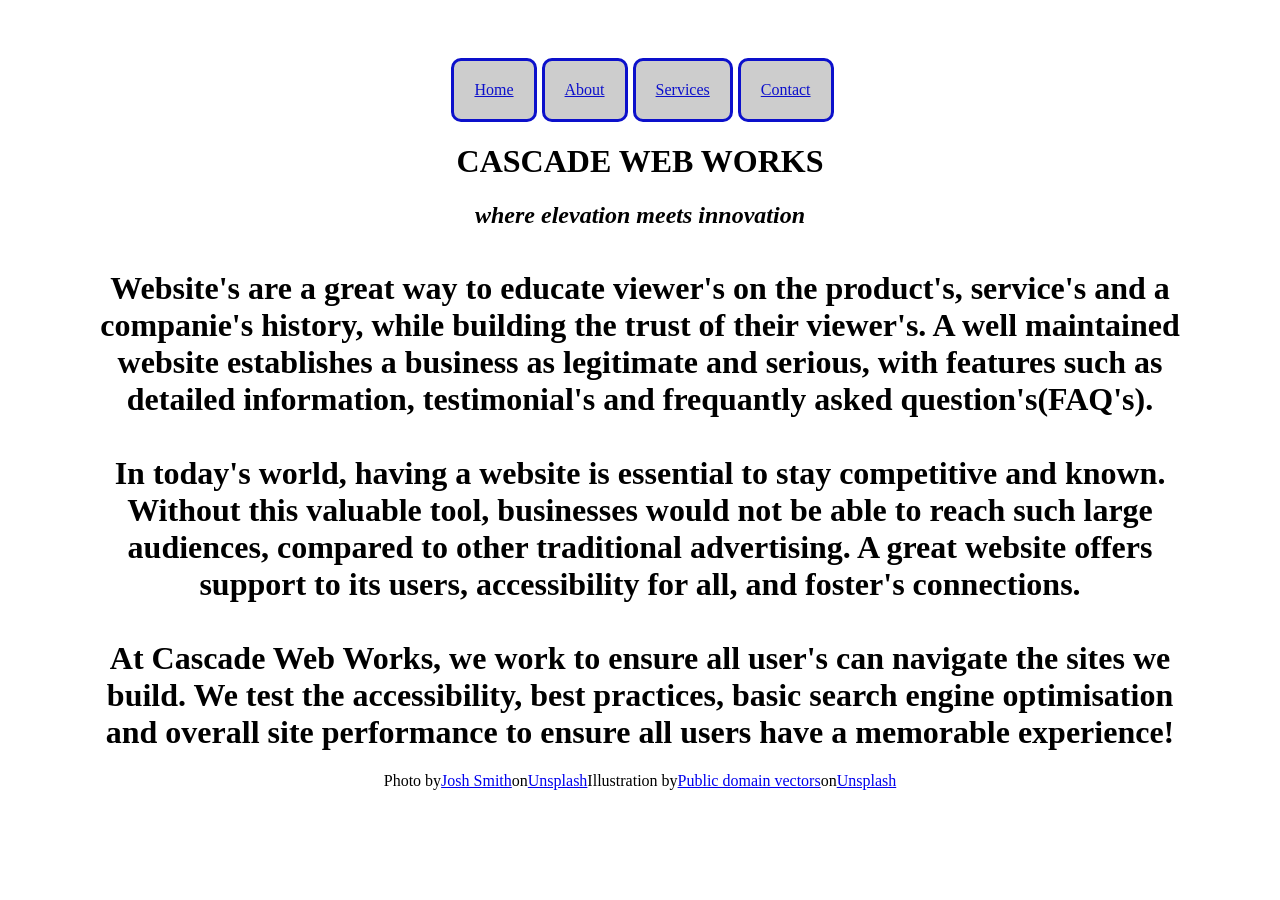
==== index.html @ f662a25d "first commit" ====
<!DOCTYPE html> 

<html lang="en">
  <head>
    <meta name="viewport" content="width=device-width, initial-scale=1, maximum-scale=1">
    <title>Home | Cascade Web Works</title>
    <meta charset="UTF-8">
    <meta name="viewport" content="width=device-width, initial-scale=1, maximum-scale=1">
    <meta name="description" context="Cascade Web Works - Where elevation meets innovation. Creating custom webpages for all of your needs!">
    <link rel="stylesheet" href="styles.css">
    <link rel="preconnect">
  </head>
  <body>
    <div class="desktop-nav">  <!--Desktop size nav -->
      <a href="#" class="desktop-nav-link">Home</a>
      <a href="#" class="desktop-nav-link">About</a>
      <a href="#" class="desktop-nav-link">Services</a>
      <a href="#" class="desktop-nav-link">Contact</a>
    </div>
  <header>            
    <div class="hero-section">
      <h1>CASCADE WEB WORKS</h1>
      <h2><i>where elevation meets innovation</i></h2>
    </div>
    <nav class="mobile-nav"> <!-- iphone size nav ---- 1080px -->
      <input type="checkbox" id="menu-toggle" />
      <label for="menu-toggle" class="hamburger">☰</label>
      <div class="mobile-nav-links">
        <a class="home" href="index.html" class="mobile-nav-link">Home</a>
        <a class="mobile-nav-link">About</a>
        <a class="mobile-nav-link">Services</a>
        <a class="mobile-nav-link">Contact</a>
      </div>
    </nav>
  </header>
      
  <div class="intro">
    <h1>
      Website's are a great way to educate viewer's on the product's, service's and a companie's history, 
      while building the trust of their viewer's. 
      A well maintained website establishes a business as legitimate and serious, 
      with features such as detailed information, testimonial's and frequantly asked question's(FAQ's). 
      <br><br>
      In today's world, having a website is essential to stay competitive and known. 
      Without this valuable tool, businesses would not be able to reach such large audiences, 
      compared to other traditional advertising. A great website offers support to its users, accessibility for all, 
      and foster's connections. 
      <br><br>
      At Cascade Web Works, we work to ensure all user's can navigate the sites we build. We test the
      accessibility, best practices, basic search engine optimisation and overall site performance to ensure all users have a memorable experience!
    </h1>
  </div>    

  <footer>
    Photo by <a href="https://unsplash.com/@josh3rsmith?utm_source=unsplash&utm_medium=referral&utm_content=creditCopyText"> Josh Smith</a> on <a href="https://unsplash.com/photos/a-view-of-a-valley-in-the-mountains-htUfLvoqod8?utm_source=unsplash&utm_medium=referral&utm_content=creditCopyText">Unsplash</a>
      Illustration by <a href="https://unsplash.com/@publicdomainvectors?utm_source=unsplash&utm_medium=referral&utm_content=creditCopyText">Public domain vectors</a> on <a href="https://unsplash.com/illustrations/mountains-are-shown-in-both-blue-and-brown-colors-z_wfx5UP2c0?utm_source=unsplash&utm_medium=referral&utm_content=creditCopyText">Unsplash</a>
      
  </footer>

  </body>
</html>
---- styles.css ----
/* #1d384f	(29,56,79) Teal */
/* #4a647c	(74,100,124) Light Teal */
/* #986293	(152,98,147) Nude Purple */
/* #b04153	(176,65,83) Coral */
/* #8d2d48	(141,45,72) Deep red */
html {
  /* background-image: url("images/mtn.jpg"); */
  background-repeat: no-repeat;
  background-size: cover;
  height: 100%;
  margin: 0;
  font-family:"Segoe UI";
}

body {
  /* background-color: rgba(255, 255, 255, 0.571); */
  display: flex;
  justify-content: center;
  align-items: center;
  flex-direction: column;
  min-height: 100vh;
  flex: 1;
  overflow-x: hidden; 
  box-sizing: border-box;
  max-width: 1080px; /* Or a percentage like 80% */
  margin: 0 auto; /* Centers the container horizontally */
}

/* ---------------------LOGO-------------------------- */
.logo-img {
  width: 10%;
  height: auto;
  float: left;
}

/* -------------------NAVIGATION--------------------- */
.desktop-nav, footer {
  display: inline-flex;
  justify-content: center;
  width: 100%;
  /* position: sticky; */
  /* top: 0; */
  z-index: 1000; 
  /* justify-content: space-evenly;  */
  text-align: center;
  /* height: 50px; */
  float: right;
}

.mobile-nav {
  display: none;
}

/* ---------------------LINKS ----------------------- */

.desktop-nav-link {
  color: #0c10cb;
  border: 3px solid;
  border-radius: 10px;
  padding: 20px;
  background-color: #3e3e3e42;
  margin-left: 5px;
  margin-top: 10px;
  font-size: 1rem;
}

.desktop-nav-link:hover {
  transform: scale(1.1);
  background-color: #2a2a2ab1;
  color: #ffffff;
}


/* ------------------FOOTER------------------------------- */
footer {
  height: 80px;
}

/* ------------------HERO SECTION --------------------- */
.hero-section {
  width: 100%; /* Ensures full width */
  justify-content: center;
  text-align: center;
}

/* -----------------------TABLE LAYOUT------------------------ */

.intro {
  font-size: 1rem;
  text-align: center;
  background-color: #ffffff49;
  border-radius: 15px;
}

/*---------------------- NAVIGATION----------------------- */
@media (max-width: 1080px){

html, body {
    overflow-x: hidden; 
    box-sizing: border-box;
    max-width: 85%; /* Or a percentage like 80% */
    margin: 0 auto; /* Centers the container horizontally */
}
  .mobile-nav {
    position: fixed;
    display: flex;
    align-items: center;
    justify-content: flex-start;
    padding: 15px;
    top: 0; /* Aligns the top edge of the element with the top of the viewport */
    left: 0; /* Optional: Aligns the left edge */
    width: 100%; /* Optional: Makes it span the full width */
    z-index: 100;
  }
  .desktop-nav {
    display: none;
  }
  #menu-toggle { 
    display: none; 
  }
  .hamburger {
    font-size: 28px;
    color: var(--white);
    cursor: pointer;
    z-index: 2;
    user-select: none;
    padding: 8px 10px;
    display: inline-flex;
    align-items: center;
    justify-content: center;
  }
  .mobile-nav-links {
    display: none;
    flex-direction: column;
    position: absolute;
    top: 100%;
    left: 10px;
    /* padding: 10px; */
    /* border-radius: 8px; */
    width: 30vw;
    /* z-index: 1; */
  }
  .mobile-nav-links a {
    color: #0c10cb;
    text-align: left;
    font-size: 26px;
    display: block;
    border-radius: 4px;
    text-decoration: none;
    background: #ffffff;
    width: 180px;
    padding: 5px;
  }

  .intro {
    font-size: 2vw;
  }


  #menu-toggle:checked ~ .mobile-nav-links { 
    display: flex; 
  }
  #menu-toggle:checked + .hamburger {
    background: rgba(255,255,255,0.03);
    border-radius: 6px;
  }

@media (max-width: 360px){
  .nav {
    position: fixed;
    display: flex;
    align-items: center;
    justify-content: flex-start;
    padding: 15px;
    top: 0; /* Aligns the top edge of the element with the top of the viewport */
    left: 0; /* Optional: Aligns the left edge */
    width: 100%; /* Optional: Makes it span the full width */
    z-index: 100;

  }

  #menu-toggle { 
    display: none; 
  }
  .hamburger {
    font-size: 28px;
    color: var(--white);
    cursor: pointer;
    z-index: 2;
    user-select: none;
    padding: 8px 10px;
    display: inline-flex;
    align-items: center;
    justify-content: center;
  }
  .nav-links {
    display: none;
    flex-direction: column;
    position: absolute;
    top: 100%;
    left: 10px;
    width: 30vw;
  }
  .nav-links a {
    color: var(--white);
    text-align: left;
    font-size: 20px;
    display: block;
    border-radius: 4px;
    text-decoration: none;
    background: rgb(169, 182, 250);
    
  }
  #menu-toggle:checked ~ .nav-links { 
    display: flex; 
  }
  #menu-toggle:checked + .hamburger {
    background: rgba(255,255,255,0.03);
    border-radius: 6px;
  }

  a {
    color: #fbebfb;
    text-decoration: none;
    /* border: 2px solid; */
    border-radius: 10px;
    padding: 10px;
    margin-left: 10px;
    background-color: rgb(169, 182, 250);
  }
  a:hover {
    transform: scale(1.1);
  }
}
}
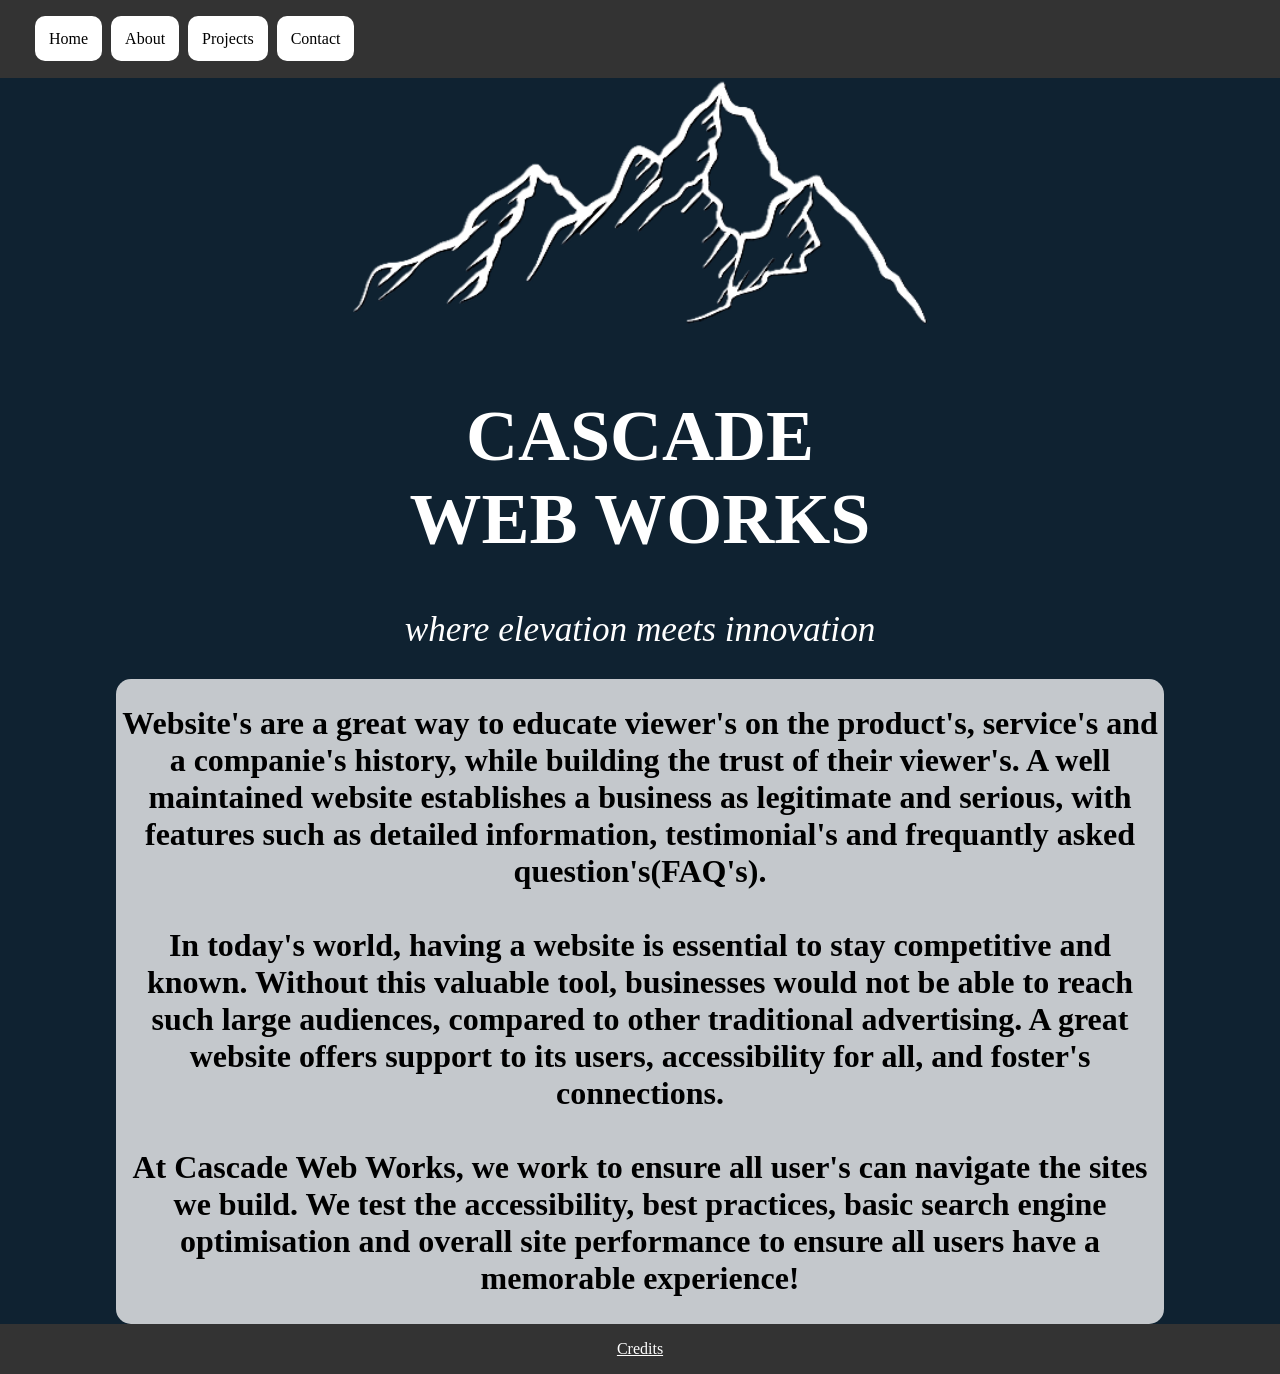
==== commit 1be003c1: "Adds new logo image, adds a page for credits. Refactors css to be cleaner." ====
--- a/index.html
+++ b/index.html
@@ -14,47 +14,50 @@
     <div class="desktop-nav">  <!--Desktop size nav -->
       <a href="#" class="desktop-nav-link">Home</a>
       <a href="#" class="desktop-nav-link">About</a>
-      <a href="#" class="desktop-nav-link">Services</a>
+      <a href="#" class="desktop-nav-link">Projects</a>
       <a href="#" class="desktop-nav-link">Contact</a>
     </div>
+
   <header>            
-    <div class="hero-section">
-      <h1>CASCADE WEB WORKS</h1>
-      <h2><i>where elevation meets innovation</i></h2>
-    </div>
-    <nav class="mobile-nav"> <!-- iphone size nav ---- 1080px -->
-      <input type="checkbox" id="menu-toggle" />
-      <label for="menu-toggle" class="hamburger">☰</label>
-      <div class="mobile-nav-links">
-        <a class="home" href="index.html" class="mobile-nav-link">Home</a>
-        <a class="mobile-nav-link">About</a>
-        <a class="mobile-nav-link">Services</a>
-        <a class="mobile-nav-link">Contact</a>
+    <main class="page-wrapper">
+      <div class="hero-section">
+        <img src="images/Cascade1.png" class="logo" alt="company logo of cascade mountain range">
+        <h1 class="companyname">CASCADE<br>WEB WORKS</h1>
+        <h2 class="slogan"><i>where elevation meets innovation</i></h2>
       </div>
-    </nav>
-  </header>
-      
-  <div class="intro">
-    <h1>
-      Website's are a great way to educate viewer's on the product's, service's and a companie's history, 
-      while building the trust of their viewer's. 
-      A well maintained website establishes a business as legitimate and serious, 
-      with features such as detailed information, testimonial's and frequantly asked question's(FAQ's). 
-      <br><br>
-      In today's world, having a website is essential to stay competitive and known. 
-      Without this valuable tool, businesses would not be able to reach such large audiences, 
-      compared to other traditional advertising. A great website offers support to its users, accessibility for all, 
-      and foster's connections. 
-      <br><br>
-      At Cascade Web Works, we work to ensure all user's can navigate the sites we build. We test the
-      accessibility, best practices, basic search engine optimisation and overall site performance to ensure all users have a memorable experience!
-    </h1>
-  </div>    
+      <nav class="mobile-nav"> <!-- iphone size nav ---- 1080px -->
+        <input type="checkbox" id="menu-toggle" />
+        <label for="menu-toggle" class="hamburger">☰</label>
+        <div class="mobile-nav-links">
+          <a class="home" href="index.html" class="mobile-nav-link">Home</a>
+          <a class="mobile-nav-link">About</a>
+          <a class="mobile-nav-link">Projects</a>
+          <a class="mobile-nav-link">Contact</a>
+        </div>
+      </nav>
+  
+      <div class="intro">
+        <h1>
+          Website's are a great way to educate viewer's on the product's, service's and a companie's history, 
+          while building the trust of their viewer's. 
+          A well maintained website establishes a business as legitimate and serious, 
+          with features such as detailed information, testimonial's and frequantly asked question's(FAQ's). 
+          <br><br>
+          In today's world, having a website is essential to stay competitive and known. 
+          Without this valuable tool, businesses would not be able to reach such large audiences, 
+          compared to other traditional advertising. A great website offers support to its users, accessibility for all, 
+          and foster's connections. 
+          <br><br>
+          At Cascade Web Works, we work to ensure all user's can navigate the sites we build. We test the
+          accessibility, best practices, basic search engine optimisation and overall site performance to ensure all users have a memorable experience!
+        </h1>
+      </div>
+      </main>    
+    </header>
+    
 
   <footer>
-    Photo by <a href="https://unsplash.com/@josh3rsmith?utm_source=unsplash&utm_medium=referral&utm_content=creditCopyText"> Josh Smith</a> on <a href="https://unsplash.com/photos/a-view-of-a-valley-in-the-mountains-htUfLvoqod8?utm_source=unsplash&utm_medium=referral&utm_content=creditCopyText">Unsplash</a>
-      Illustration by <a href="https://unsplash.com/@publicdomainvectors?utm_source=unsplash&utm_medium=referral&utm_content=creditCopyText">Public domain vectors</a> on <a href="https://unsplash.com/illustrations/mountains-are-shown-in-both-blue-and-brown-colors-z_wfx5UP2c0?utm_source=unsplash&utm_medium=referral&utm_content=creditCopyText">Unsplash</a>
-      
+      <a href="credits.html" class="credits">Credits</a>
   </footer>
 
   </body>
--- a/styles.css
+++ b/styles.css
@@ -4,48 +4,62 @@
 /* #986293	(152,98,147) Nude Purple */
 /* #b04153	(176,65,83) Coral */
 /* #8d2d48	(141,45,72) Deep red */
+
+* {
+  box-sizing: border-box;
+}
 html {
-  /* background-image: url("images/mtn.jpg"); */
-  background-repeat: no-repeat;
-  background-size: cover;
+  /* background-image: url("images/code.jpg"); */
+  /* background-repeat: no-repeat; */
+  /* background-size: cover; */
   height: 100%;
   margin: 0;
   font-family:"Segoe UI";
-}
-
-body {
-  /* background-color: rgba(255, 255, 255, 0.571); */
+
+}
+
+ body {
+
+  background-color: rgb(15, 34, 49);
   display: flex;
-  justify-content: center;
-  align-items: center;
   flex-direction: column;
   min-height: 100vh;
-  flex: 1;
-  overflow-x: hidden; 
-  box-sizing: border-box;
-  max-width: 1080px; /* Or a percentage like 80% */
-  margin: 0 auto; /* Centers the container horizontally */
+  margin: 0;
+  overflow-x: hidden;
+ }
+
+ .page-wrapper {
+  max-width: 1080px;
+  width: 100%;
+  margin: 0 auto;
+  padding: 0 1rem;
 }
 
 /* ---------------------LOGO-------------------------- */
-.logo-img {
-  width: 10%;
-  height: auto;
-  float: left;
+.logo {
+  margin-top: 4.8em;
 }
 
 /* -------------------NAVIGATION--------------------- */
-.desktop-nav, footer {
-  display: inline-flex;
+footer {
+  background-color: #333;
+  color: white;
+  width: 100%;
+  height: 50px;
+  display: flex;
+  align-items: center;
   justify-content: center;
+}
+
+.desktop-nav {
+  overflow: hidden;
+  background-color: #333;
+  padding: 30px;
+  position: fixed;
+  top: 0;
+  left: 0;
   width: 100%;
-  /* position: sticky; */
-  /* top: 0; */
-  z-index: 1000; 
-  /* justify-content: space-evenly;  */
-  text-align: center;
-  /* height: 50px; */
-  float: right;
+  margin-bottom: -20px;
 }
 
 .mobile-nav {
@@ -55,14 +69,16 @@
 /* ---------------------LINKS ----------------------- */
 
 .desktop-nav-link {
-  color: #0c10cb;
-  border: 3px solid;
+  color: #000000;
+  /* border: 3px solid; */
   border-radius: 10px;
-  padding: 20px;
-  background-color: #3e3e3e42;
+  padding: 14px;
+  background-color: #ffffff;
   margin-left: 5px;
   margin-top: 10px;
   font-size: 1rem;
+  /* float: right; */
+  text-decoration: none;
 }
 
 .desktop-nav-link:hover {
@@ -73,8 +89,12 @@
 
 
 /* ------------------FOOTER------------------------------- */
-footer {
+/* footer {
   height: 80px;
+} */
+
+.credits {
+  color: white;
 }
 
 /* ------------------HERO SECTION --------------------- */
@@ -83,154 +103,113 @@
   justify-content: center;
   text-align: center;
 }
-
-/* -----------------------TABLE LAYOUT------------------------ */
+.logo {
+  width: 600px;
+  height: auto;
+}
+.companyname{
+  font-size: 4.5em;
+  color: white;
+}
+.slogan {
+  font-size: 2.2em;
+  color: white;
+  font-weight: 100;
+  margin-top: 0;
+}
 
 .intro {
   font-size: 1rem;
   text-align: center;
-  background-color: #ffffff49;
+  background-color: #ffffffc0;
   border-radius: 15px;
+  padding: 5px;
 }
 
 /*---------------------- NAVIGATION----------------------- */
-@media (max-width: 1080px){
-
-html, body {
-    overflow-x: hidden; 
-    box-sizing: border-box;
-    max-width: 85%; /* Or a percentage like 80% */
-    margin: 0 auto; /* Centers the container horizontally */
-}
+/* ================= MOBILE & TABLET ================= */
+@media (max-width: 1080px) {
+
+  .companyname {
+    font-size: 3em;
+  }
+
+  .slogan {
+    font-size: 2em;
+  }
+
+  /* Navigation */
+  .desktop-nav {
+    display: none;
+  }
+
   .mobile-nav {
     position: fixed;
     display: flex;
     align-items: center;
-    justify-content: flex-start;
     padding: 15px;
-    top: 0; /* Aligns the top edge of the element with the top of the viewport */
-    left: 0; /* Optional: Aligns the left edge */
-    width: 100%; /* Optional: Makes it span the full width */
+    top: 0;
+    left: 0;
+    width: 100%;
     z-index: 100;
   }
-  .desktop-nav {
+
+  #menu-toggle {
     display: none;
   }
-  #menu-toggle { 
-    display: none; 
-  }
+
   .hamburger {
     font-size: 28px;
-    color: var(--white);
+    color: white;
     cursor: pointer;
-    z-index: 2;
     user-select: none;
     padding: 8px 10px;
     display: inline-flex;
-    align-items: center;
-    justify-content: center;
-  }
+  }
+
   .mobile-nav-links {
     display: none;
     flex-direction: column;
     position: absolute;
     top: 100%;
-    left: 10px;
-    /* padding: 10px; */
-    /* border-radius: 8px; */
-    width: 30vw;
-    /* z-index: 1; */
-  }
+    left: 15px;
+    width: 200px;
+  }
+
   .mobile-nav-links a {
+    background: #ffffff;
     color: #0c10cb;
-    text-align: left;
-    font-size: 26px;
-    display: block;
-    border-radius: 4px;
+    font-size: 22px;
+    padding: 8px;
     text-decoration: none;
-    background: #ffffff;
-    width: 180px;
-    padding: 5px;
+  }
+
+  #menu-toggle:checked ~ .mobile-nav-links {
+    display: flex;
   }
 
   .intro {
-    font-size: 2vw;
-  }
-
-
-  #menu-toggle:checked ~ .mobile-nav-links { 
-    display: flex; 
-  }
-  #menu-toggle:checked + .hamburger {
-    background: rgba(255,255,255,0.03);
-    border-radius: 6px;
-  }
-
-@media (max-width: 360px){
-  .nav {
-    position: fixed;
-    display: flex;
-    align-items: center;
-    justify-content: flex-start;
-    padding: 15px;
-    top: 0; /* Aligns the top edge of the element with the top of the viewport */
-    left: 0; /* Optional: Aligns the left edge */
-    width: 100%; /* Optional: Makes it span the full width */
-    z-index: 100;
-
-  }
-
-  #menu-toggle { 
-    display: none; 
-  }
-  .hamburger {
-    font-size: 28px;
-    color: var(--white);
-    cursor: pointer;
-    z-index: 2;
-    user-select: none;
-    padding: 8px 10px;
-    display: inline-flex;
-    align-items: center;
-    justify-content: center;
-  }
-  .nav-links {
-    display: none;
-    flex-direction: column;
-    position: absolute;
-    top: 100%;
-    left: 10px;
-    width: 30vw;
-  }
-  .nav-links a {
-    color: var(--white);
-    text-align: left;
-    font-size: 20px;
-    display: block;
-    border-radius: 4px;
-    text-decoration: none;
-    background: rgb(169, 182, 250);
-    
-  }
-  #menu-toggle:checked ~ .nav-links { 
-    display: flex; 
-  }
-  #menu-toggle:checked + .hamburger {
-    background: rgba(255,255,255,0.03);
-    border-radius: 6px;
-  }
-
-  a {
-    color: #fbebfb;
-    text-decoration: none;
-    /* border: 2px solid; */
-    border-radius: 10px;
-    padding: 10px;
-    margin-left: 10px;
-    background-color: rgb(169, 182, 250);
-  }
-  a:hover {
-    transform: scale(1.1);
-  }
-}
+    font-size: 1rem;
+  }
+}
+
+/* ================= SMALL PHONES ================= */
+@media (max-width: 360px) {
+
+  .companyname {
+    font-size: 2.2em;
+  }
+
+  .slogan {
+    font-size: 1.6em;
+  }
+
+  .mobile-nav-links a {
+    font-size: 18px;
+    width: 160px;
+  }
+
+  .intro {
+    font-size: 0.9rem;
+  }
 }
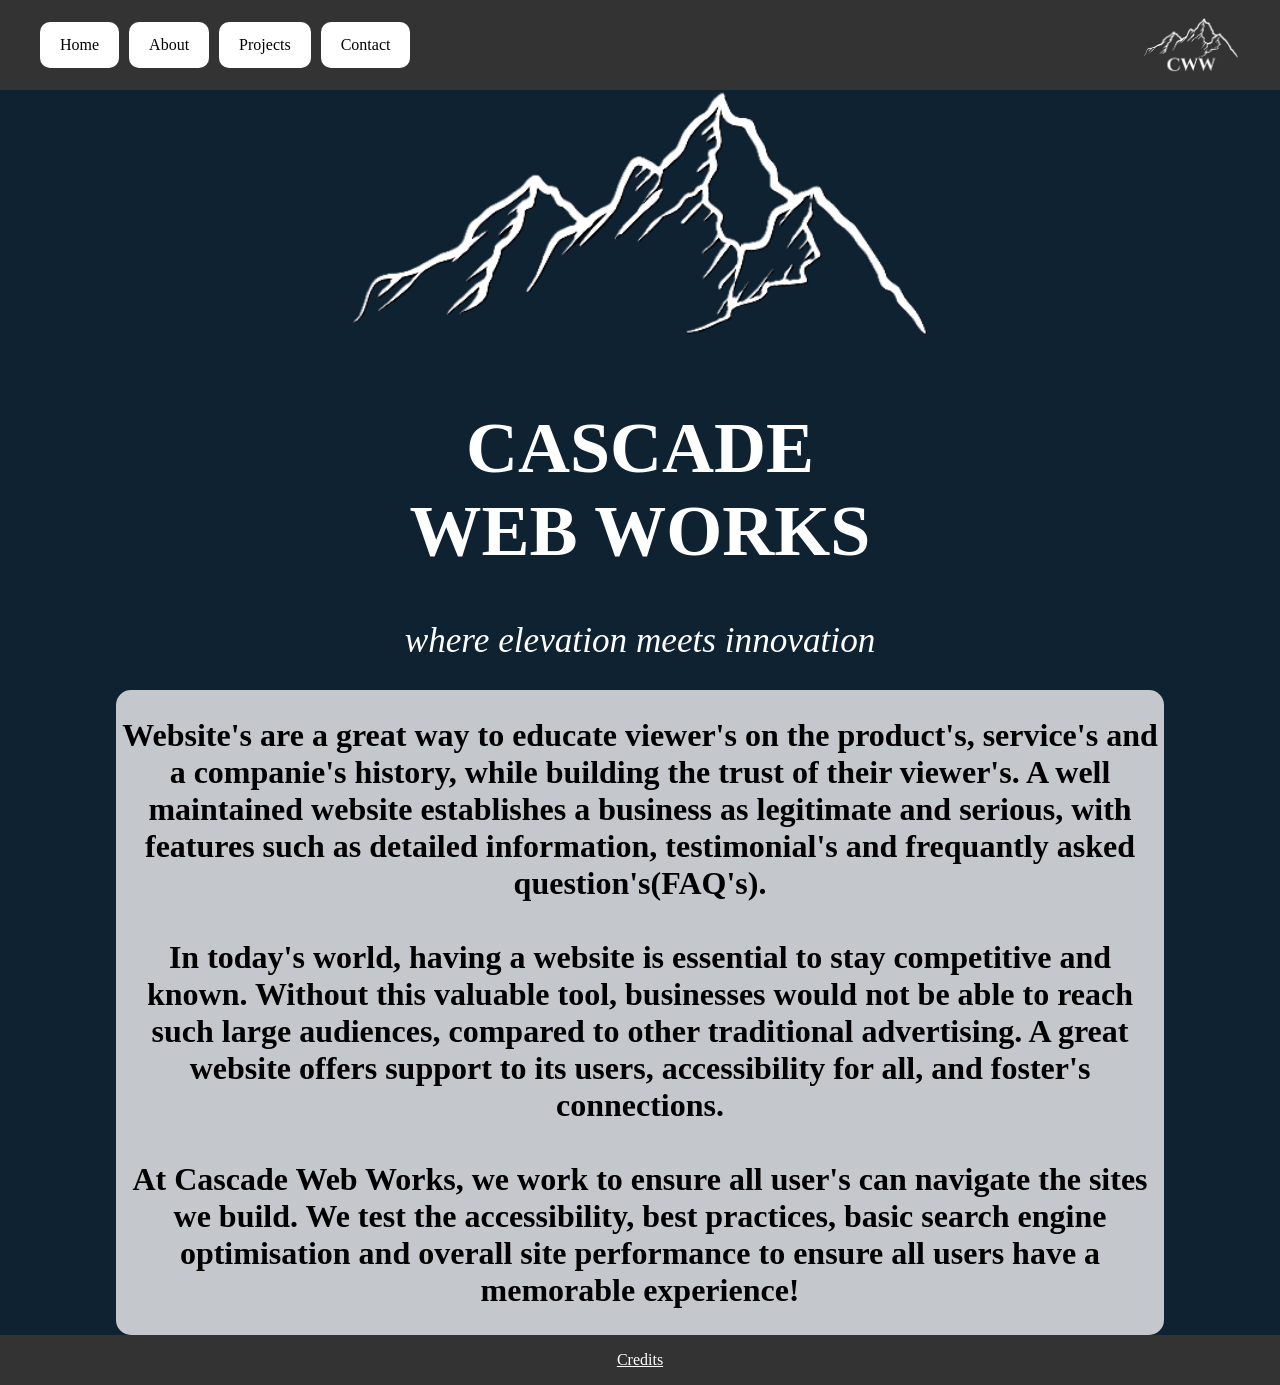
==== commit 8eff05b2: "Fixes nav size, adds small logo to upper right corner" ====
--- a/index.html
+++ b/index.html
@@ -12,48 +12,51 @@
   </head>
   <body>
     <div class="desktop-nav">  <!--Desktop size nav -->
-      <a href="#" class="desktop-nav-link">Home</a>
-      <a href="#" class="desktop-nav-link">About</a>
-      <a href="#" class="desktop-nav-link">Projects</a>
-      <a href="#" class="desktop-nav-link">Contact</a>
+      <div class="nav-links">
+        <a href="#" class="desktop-nav-link">Home</a>
+        <a href="#" class="desktop-nav-link">About</a>
+        <a href="#" class="desktop-nav-link">Projects</a>
+        <a href="#" class="desktop-nav-link">Contact</a>
+      
     </div>
-
-  <header>            
-    <main class="page-wrapper">
-      <div class="hero-section">
-        <img src="images/Cascade1.png" class="logo" alt="company logo of cascade mountain range">
-        <h1 class="companyname">CASCADE<br>WEB WORKS</h1>
-        <h2 class="slogan"><i>where elevation meets innovation</i></h2>
-      </div>
-      <nav class="mobile-nav"> <!-- iphone size nav ---- 1080px -->
-        <input type="checkbox" id="menu-toggle" />
-        <label for="menu-toggle" class="hamburger">☰</label>
-        <div class="mobile-nav-links">
-          <a class="home" href="index.html" class="mobile-nav-link">Home</a>
-          <a class="mobile-nav-link">About</a>
-          <a class="mobile-nav-link">Projects</a>
-          <a class="mobile-nav-link">Contact</a>
+    <a href="index.html" class="small-logo"><img src="images/smalllogo.png"></a>
+    </div>
+    <header>            
+      <main class="page-wrapper">
+        <div class="hero-section">
+          <img src="images/Cascade1.png" class="logo" alt="company logo of cascade mountain range">
+          <h1 class="companyname">CASCADE<br>WEB WORKS</h1>
+          <h2 class="slogan"><i>where elevation meets innovation</i></h2>
         </div>
-      </nav>
-  
-      <div class="intro">
-        <h1>
-          Website's are a great way to educate viewer's on the product's, service's and a companie's history, 
-          while building the trust of their viewer's. 
-          A well maintained website establishes a business as legitimate and serious, 
-          with features such as detailed information, testimonial's and frequantly asked question's(FAQ's). 
-          <br><br>
-          In today's world, having a website is essential to stay competitive and known. 
-          Without this valuable tool, businesses would not be able to reach such large audiences, 
-          compared to other traditional advertising. A great website offers support to its users, accessibility for all, 
-          and foster's connections. 
-          <br><br>
-          At Cascade Web Works, we work to ensure all user's can navigate the sites we build. We test the
-          accessibility, best practices, basic search engine optimisation and overall site performance to ensure all users have a memorable experience!
-        </h1>
-      </div>
-      </main>    
-    </header>
+        <nav class="mobile-nav"> <!-- iphone size nav ---- 1080px -->
+          <input type="checkbox" id="menu-toggle" />
+          <label for="menu-toggle" class="hamburger">☰</label>
+          <div class="mobile-nav-links">
+            <a class="home" href="index.html" class="mobile-nav-link">Home</a>
+            <a class="mobile-nav-link">About</a>
+            <a class="mobile-nav-link">Projects</a>
+            <a class="mobile-nav-link">Contact</a>
+          </div>
+        </nav>
+    
+        <div class="intro">
+          <h1>
+            Website's are a great way to educate viewer's on the product's, service's and a companie's history, 
+            while building the trust of their viewer's. 
+            A well maintained website establishes a business as legitimate and serious, 
+            with features such as detailed information, testimonial's and frequantly asked question's(FAQ's). 
+            <br><br>
+            In today's world, having a website is essential to stay competitive and known. 
+            Without this valuable tool, businesses would not be able to reach such large audiences, 
+            compared to other traditional advertising. A great website offers support to its users, accessibility for all, 
+            and foster's connections. 
+            <br><br>
+            At Cascade Web Works, we work to ensure all user's can navigate the sites we build. We test the
+            accessibility, best practices, basic search engine optimisation and overall site performance to ensure all users have a memorable experience!
+          </h1>
+        </div>
+        </main>    
+      </header>
     
 
   <footer>
--- a/styles.css
+++ b/styles.css
@@ -8,38 +8,47 @@
 * {
   box-sizing: border-box;
 }
-html {
+  html {
   /* background-image: url("images/code.jpg"); */
   /* background-repeat: no-repeat; */
   /* background-size: cover; */
-  height: 100%;
-  margin: 0;
-  font-family:"Segoe UI";
-
-}
-
+    height: 100%;
+    margin: 0;
+    font-family:"Segoe UI";
+
+}
+  main {
+    padding-top: 120px; /* adjust if needed */
+  }
  body {
-
-  background-color: rgb(15, 34, 49);
-  display: flex;
-  flex-direction: column;
-  min-height: 100vh;
-  margin: 0;
-  overflow-x: hidden;
+    background-color: rgb(15, 34, 49);
+    display: flex;
+    flex-direction: column;
+    min-height: 100vh;
+    margin: 0;
+    overflow-x: hidden;
  }
 
  .page-wrapper {
-  max-width: 1080px;
-  width: 100%;
-  margin: 0 auto;
-  padding: 0 1rem;
+    max-width: 1080px;
+    width: 100%;
+    margin: 0 auto;
+    padding: 0 1rem;
 }
 
 /* ---------------------LOGO-------------------------- */
 .logo {
-  margin-top: 4.8em;
-}
-
+  margin-top: 5.5rem;
+}
+.small-logo {
+ max-height: 80px;
+width: auto;
+}
+.small-logo img {
+  max-height: 60px;     /* MUST be smaller than nav height */
+  width: auto;
+  display: block;
+}
 /* -------------------NAVIGATION--------------------- */
 footer {
   background-color: #333;
@@ -48,18 +57,23 @@
   height: 50px;
   display: flex;
   align-items: center;
-  justify-content: center;
+  justify-content: center;  
 }
 
 .desktop-nav {
-  overflow: hidden;
-  background-color: #333;
-  padding: 30px;
   position: fixed;
   top: 0;
   left: 0;
   width: 100%;
-  margin-bottom: -20px;
+
+  display: flex;
+  justify-content: space-between; /* links left, logo right */
+  align-items: center;
+
+min-height: 90px;      /* 👈 key fix */
+  padding: 0 40px;       /* vertical padding removed */
+  background-color: #333;
+  z-index: 100;
 }
 
 .mobile-nav {
@@ -67,18 +81,18 @@
 }
 
 /* ---------------------LINKS ----------------------- */
+.nav-links {
+  display: flex;
+  gap: 10px;
+}
 
 .desktop-nav-link {
-  color: #000000;
-  /* border: 3px solid; */
+  color: #000;
+  background-color: #fff;
   border-radius: 10px;
-  padding: 14px;
-  background-color: #ffffff;
-  margin-left: 5px;
-  margin-top: 10px;
+  padding: 14px 20px;
+  text-decoration: none;
   font-size: 1rem;
-  /* float: right; */
-  text-decoration: none;
 }
 
 .desktop-nav-link:hover {
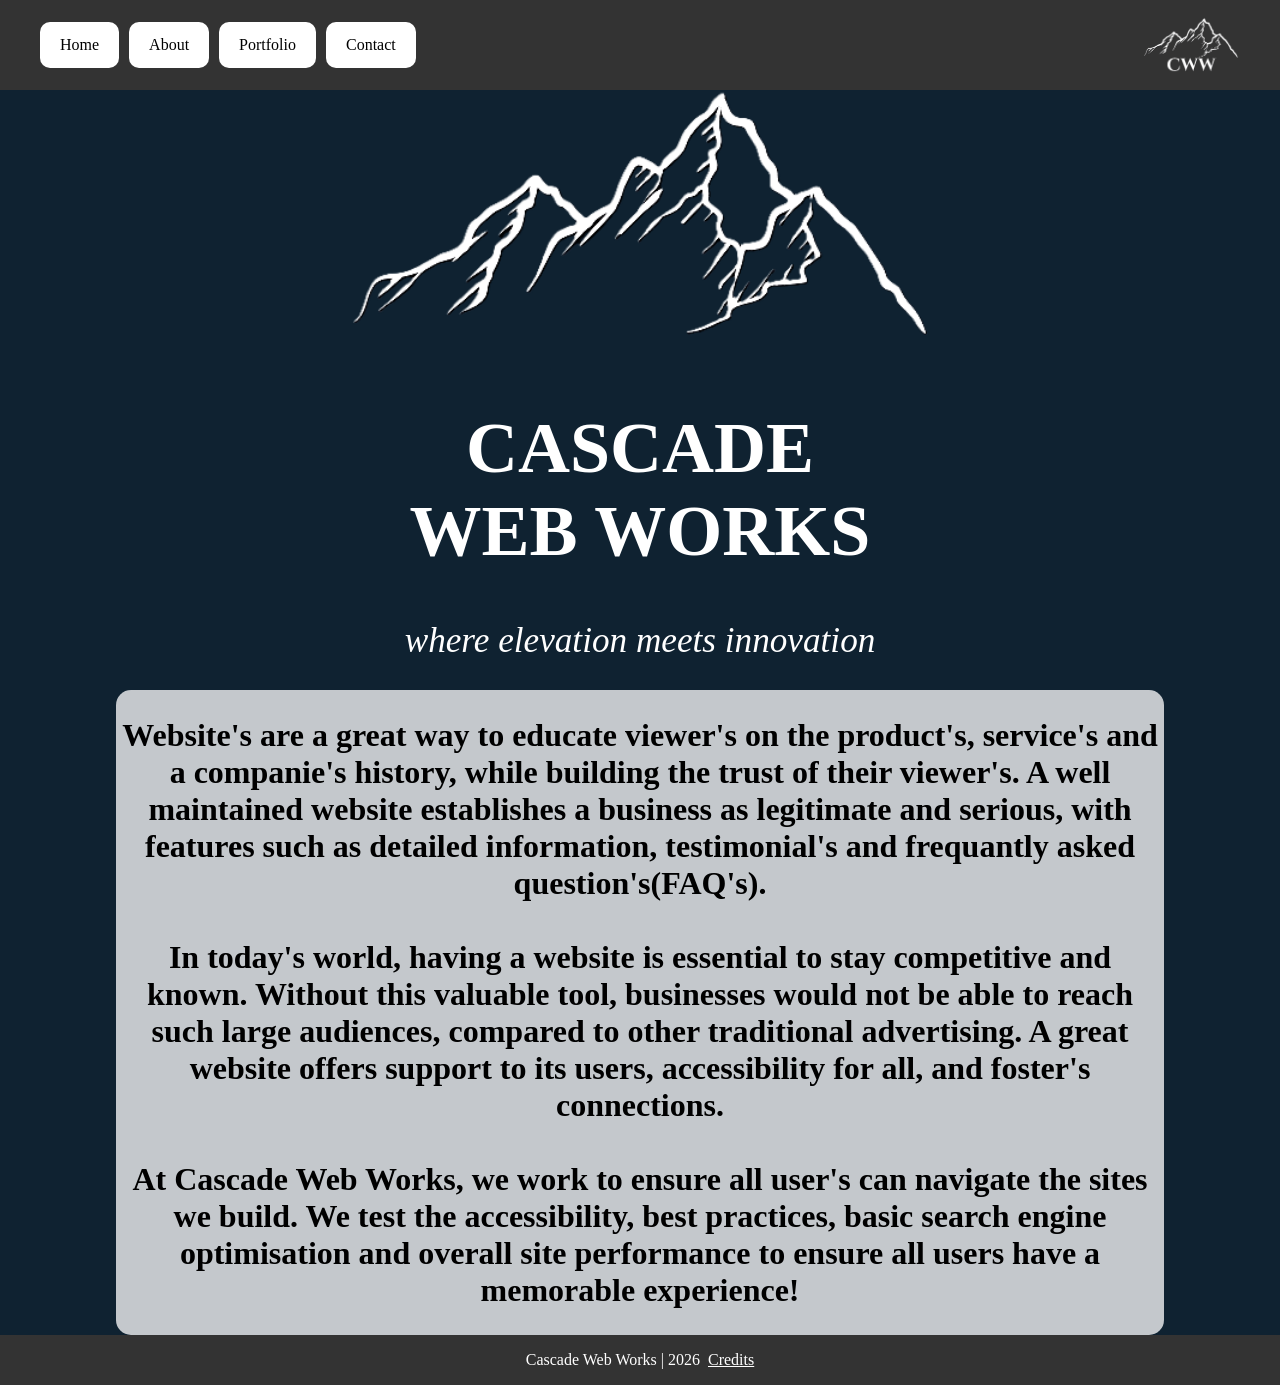
==== commit 7b66ee60: "Adds layout to credits page, ands links to index.html to navigate between pages" ====
--- a/index.html
+++ b/index.html
@@ -13,10 +13,10 @@
   <body>
     <div class="desktop-nav">  <!--Desktop size nav -->
       <div class="nav-links">
-        <a href="#" class="desktop-nav-link">Home</a>
-        <a href="#" class="desktop-nav-link">About</a>
-        <a href="#" class="desktop-nav-link">Projects</a>
-        <a href="#" class="desktop-nav-link">Contact</a>
+        <a href="index.html" class="desktop-nav-link">Home</a>
+        <a href="about.html" class="desktop-nav-link">About</a>
+        <a href="portfolio.html" class="desktop-nav-link">Portfolio</a>
+        <a href="contact.html" class="desktop-nav-link">Contact</a>
       
     </div>
     <a href="index.html" class="small-logo"><img src="images/smalllogo.png"></a>
@@ -33,9 +33,9 @@
           <label for="menu-toggle" class="hamburger">☰</label>
           <div class="mobile-nav-links">
             <a class="home" href="index.html" class="mobile-nav-link">Home</a>
-            <a class="mobile-nav-link">About</a>
-            <a class="mobile-nav-link">Projects</a>
-            <a class="mobile-nav-link">Contact</a>
+            <a class="mobile-nav-link" href="about.html">About</a>
+            <a class="mobile-nav-link" href="portfolio.html">Portfolio</a>
+            <a class="mobile-nav-link" href="contact.html">Contact</a>
           </div>
         </nav>
     
@@ -60,7 +60,8 @@
     
 
   <footer>
-      <a href="credits.html" class="credits">Credits</a>
+    Cascade Web Works | 2026 &nbsp;
+      <a href="credits.html" class="credits"> Credits</a>
   </footer>
 
   </body>
--- a/styles.css
+++ b/styles.css
@@ -19,8 +19,10 @@
 }
   main {
     padding-top: 120px; /* adjust if needed */
-  }
- body {
+    flex: 1;
+  }
+
+  body {
     background-color: rgb(15, 34, 49);
     display: flex;
     flex-direction: column;
@@ -50,15 +52,7 @@
   display: block;
 }
 /* -------------------NAVIGATION--------------------- */
-footer {
-  background-color: #333;
-  color: white;
-  width: 100%;
-  height: 50px;
-  display: flex;
-  align-items: center;
-  justify-content: center;  
-}
+
 
 .desktop-nav {
   position: fixed;
@@ -103,13 +97,20 @@
 
 
 /* ------------------FOOTER------------------------------- */
-/* footer {
-  height: 80px;
-} */
+footer {
+  background-color: #333;
+  color: white;
+  width: 100%;
+  height: 50px;
+  display: flex;
+  align-items: center;
+  justify-content: center;
+}
 
 .credits {
   color: white;
 }
+
 
 /* ------------------HERO SECTION --------------------- */
 .hero-section {
@@ -140,7 +141,31 @@
   padding: 5px;
 }
 
+.contact-intro {
+  font-size: 1rem;
+  text-align: center;
+  border-radius: 15px;
+  padding: 5px;
+}
+
+
+/* --------------------- CONTACT PAGE -------------------- */
+.contact-intro {
+  font-size: 1rem;
+  text-align: center;
+  border-radius: 15px;
+  padding: 5px;
+}
+.contact-img {
+  max-width: 200px;
+  border-radius: 50%;
+margin-left: auto;
+margin-right: auto;
+}
+
+
 /*---------------------- NAVIGATION----------------------- */
+
 /* ================= MOBILE & TABLET ================= */
 @media (max-width: 1080px) {
 
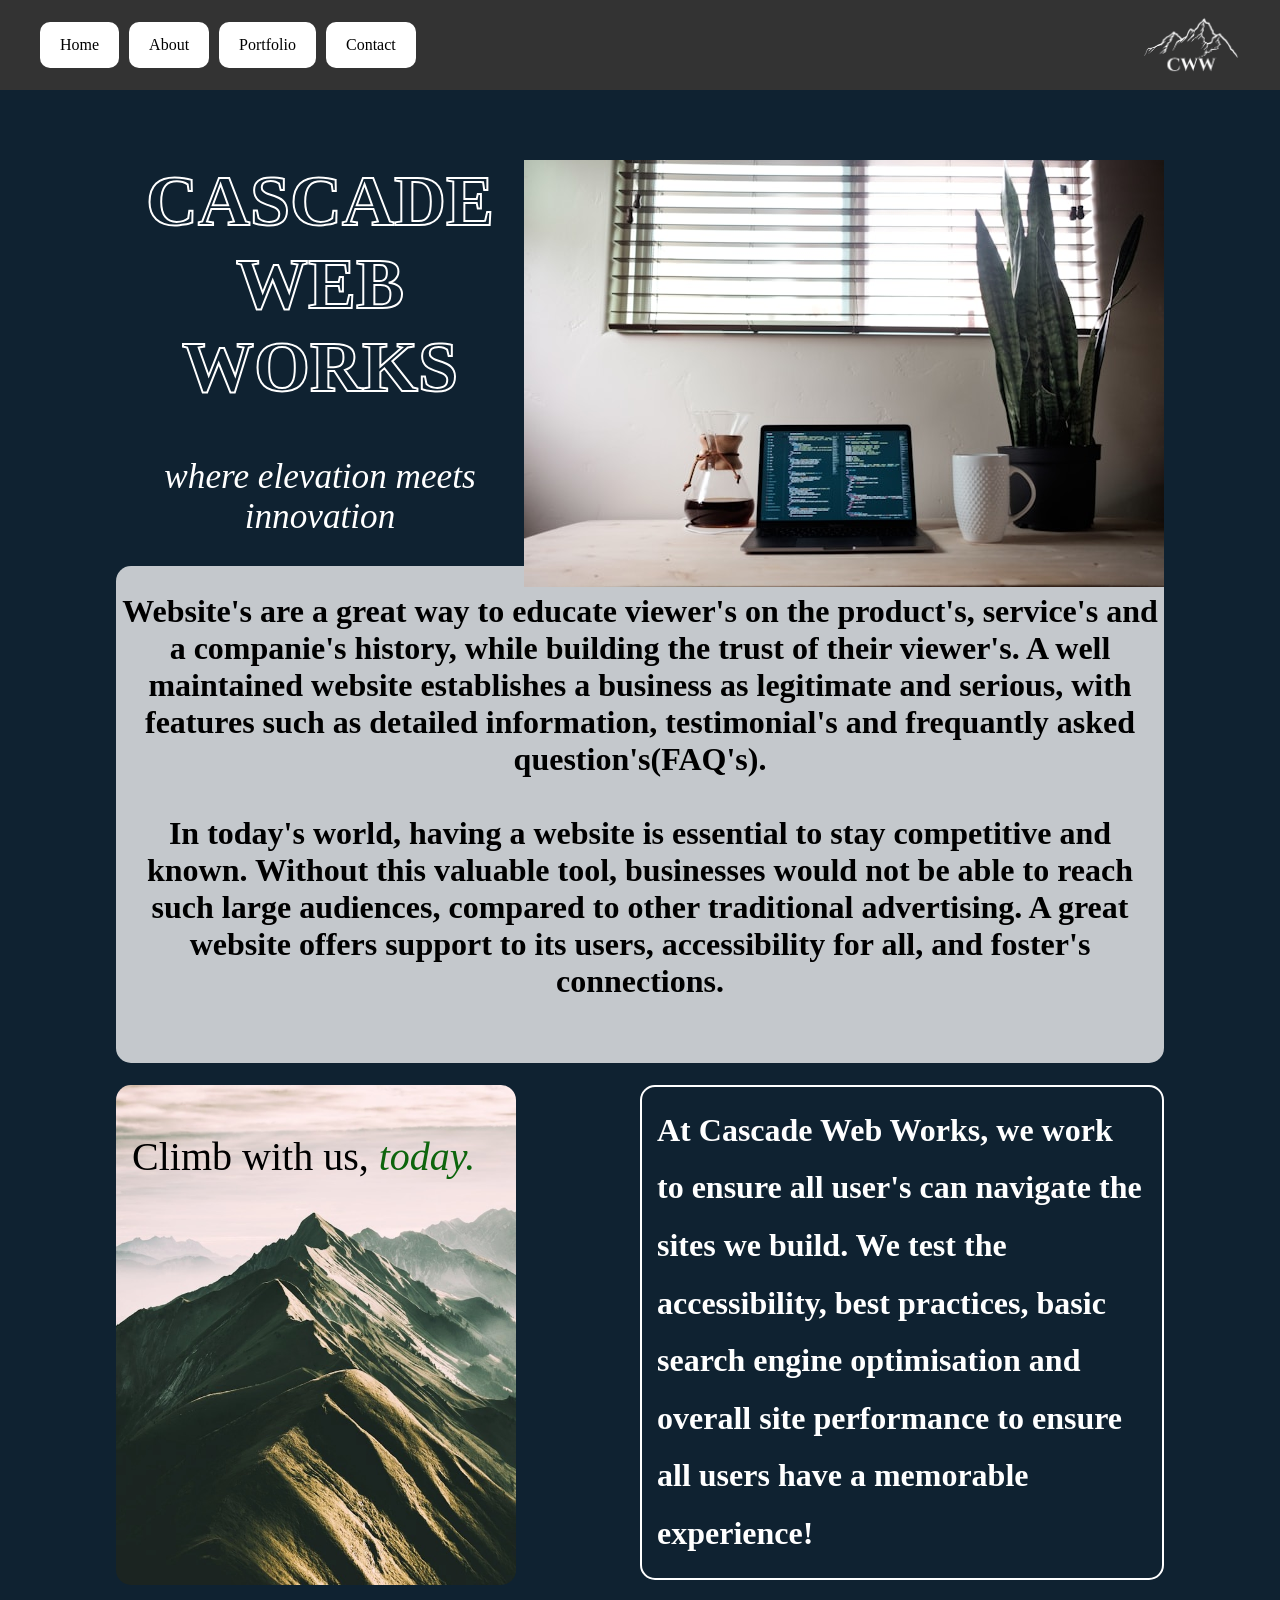
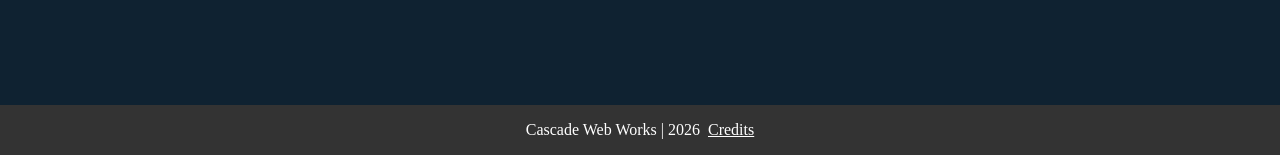
==== commit 5166eaf8: "adjusts images to scale for mobile." ====
--- a/index.html
+++ b/index.html
@@ -24,7 +24,8 @@
     <header>            
       <main class="page-wrapper">
         <div class="hero-section">
-          <img src="images/Cascade1.png" class="logo" alt="company logo of cascade mountain range">
+          <!-- <img src="images/Cascade1.png" class="logo" alt="company logo of cascade mountain range"> -->
+           <img src="images/laptop.jpg" class="laptop-img" alt="photograph of laptop">
           <h1 class="companyname">CASCADE<br>WEB WORKS</h1>
           <h2 class="slogan"><i>where elevation meets innovation</i></h2>
         </div>
@@ -46,18 +47,29 @@
             A well maintained website establishes a business as legitimate and serious, 
             with features such as detailed information, testimonial's and frequantly asked question's(FAQ's). 
             <br><br>
+            <img src="images/laptop.jpg" class="mobile-only-laptop" alt="laptop image">
             In today's world, having a website is essential to stay competitive and known. 
             Without this valuable tool, businesses would not be able to reach such large audiences, 
             compared to other traditional advertising. A great website offers support to its users, accessibility for all, 
             and foster's connections. 
             <br><br>
-            At Cascade Web Works, we work to ensure all user's can navigate the sites we build. We test the
-            accessibility, best practices, basic search engine optimisation and overall site performance to ensure all users have a memorable experience!
+            
           </h1>
+
         </div>
-        </main>    
-      </header>
-    
+        <div class="mountain-wrapper">
+            <p class="call-to-action">Climb with us, <i style="color: rgb(13, 101, 13);">today.</i></p>
+            <img src="images/mnts.jpg" class="mtns-img" alt="photograph of mountains">
+        
+        <!-- <div class="intro"> -->
+        <h1 class="intro-right-column">
+          At Cascade Web Works, we work to ensure all user's can navigate the sites we build. We test the
+          accessibility, best practices, basic search engine optimisation and overall site performance to ensure all users have a memorable experience!
+        </h1>
+        </div>
+      </main>    
+    </header>
+
 
   <footer>
     Cascade Web Works | 2026 &nbsp;
--- a/styles.css
+++ b/styles.css
@@ -8,43 +8,42 @@
 * {
   box-sizing: border-box;
 }
-  html {
-  /* background-image: url("images/code.jpg"); */
-  /* background-repeat: no-repeat; */
-  /* background-size: cover; */
-    height: 100%;
-    margin: 0;
-    font-family:"Segoe UI";
-
-}
-  main {
-    padding-top: 120px; /* adjust if needed */
-    flex: 1;
-  }
-
-  body {
-    background-color: rgb(15, 34, 49);
-    display: flex;
-    flex-direction: column;
-    min-height: 100vh;
-    margin: 0;
-    overflow-x: hidden;
+html {
+/* background-image: url("images/code.jpg"); */
+/* background-repeat: no-repeat; */
+/* background-size: cover; */
+  height: 100%;
+  margin: 0;
+  font-family:"Segoe UI";
+  }
+
+main {
+  padding-top: 120px; /* adjust if needed */
+  flex: 1;
+
+}
+
+body {
+  background-color: rgb(15, 34, 49);
+  display: flex;
+  flex-direction: column;
+  min-height: 100vh;
+  margin: 0;
+  overflow-x: hidden;
  }
-
- .page-wrapper {
-    max-width: 1080px;
-    width: 100%;
-    margin: 0 auto;
-    padding: 0 1rem;
-}
-
+.page-wrapper {
+  max-width: 1080px;
+  width: 100%;
+  margin: 0 auto;
+  padding: 0 1rem;
+}
 /* ---------------------LOGO-------------------------- */
 .logo {
   margin-top: 5.5rem;
 }
 .small-logo {
- max-height: 80px;
-width: auto;
+  max-height: 80px;
+  width: auto;
 }
 .small-logo img {
   max-height: 60px;     /* MUST be smaller than nav height */
@@ -52,19 +51,15 @@
   display: block;
 }
 /* -------------------NAVIGATION--------------------- */
-
-
 .desktop-nav {
   position: fixed;
   top: 0;
   left: 0;
   width: 100%;
-
   display: flex;
   justify-content: space-between; /* links left, logo right */
   align-items: center;
-
-min-height: 90px;      /* 👈 key fix */
+  min-height: 90px;      /* 👈 key fix */
   padding: 0 40px;       /* vertical padding removed */
   background-color: #333;
   z-index: 100;
@@ -95,7 +90,6 @@
   color: #ffffff;
 }
 
-
 /* ------------------FOOTER------------------------------- */
 footer {
   background-color: #333;
@@ -117,14 +111,24 @@
   width: 100%; /* Ensures full width */
   justify-content: center;
   text-align: center;
-}
+  margin-top: 10rem;
+}
+
+.mobile-only-laptop {
+  display: none;
+}
+.laptop-img {
+  float: inline-end;
+}
+
 .logo {
   width: 600px;
   height: auto;
 }
-.companyname{
+.companyname {
   font-size: 4.5em;
-  color: white;
+  color: transparent;
+  -webkit-text-stroke: 2px white;
 }
 .slogan {
   font-size: 2.2em;
@@ -141,13 +145,43 @@
   padding: 5px;
 }
 
-.contact-intro {
-  font-size: 1rem;
+.intro-right-column {
+  text-align: start;
+  padding: 15px;
+  color: white;
+  border: 2px solid white;
+  border-radius: 15px;
+  max-width: 50%;
+  margin-left: auto;
+  line-height: 1.8;
+}
+
+.mountain-wrapper {
+  position: relative;
+  width: 100%;
+  max-width: 100%;
   text-align: center;
+  margin: 0 auto;
+  /* color: rgb(0, 0, 0); */
+  /* font-size: 2rem; */
+  /* font-weight: 800; */
+}
+.call-to-action {
+  position: absolute;
+  top: 8px;
+  left: 16px;
+  font-size: 40px;
+}
+
+.mtns-img {
+  float: inline-start;
+  max-width: 400px;
+  width: 100%;
+  height: auto;
+  /* margin-top: 15px; */
   border-radius: 15px;
-  padding: 5px;
-}
-
+  margin-bottom: 120px;
+}
 
 /* --------------------- CONTACT PAGE -------------------- */
 .contact-intro {
@@ -159,8 +193,8 @@
 .contact-img {
   max-width: 200px;
   border-radius: 50%;
-margin-left: auto;
-margin-right: auto;
+  margin-left: auto;
+  margin-right: auto;
 }
 
 
@@ -198,7 +232,7 @@
   }
 
   .hamburger {
-    font-size: 28px;
+    font-size: 34px;
     color: white;
     cursor: pointer;
     user-select: none;
@@ -230,6 +264,52 @@
   .intro {
     font-size: 1rem;
   }
+  .intro-right-column {
+    position: absolute;
+    bottom: 16px;
+    left: 16px;
+    right: 16px;
+    max-width: none;
+    background-color: rgba(0, 0, 0, 0.467);
+    color: #ffffff;
+    padding: 12px 16px;
+    /* border-radius: 12px; */
+    font-size: 2.1rem;
+  }
+
+  .mountain-wrapper {
+    display: flex;
+    flex-direction: column;
+    align-items: center;
+    position: relative;
+  }
+
+  .mtns-img {
+    float: none;
+    max-width: 100%;
+    width: 100%;
+    margin: 20px 0;
+  }
+
+  .laptop-img {
+    display: none;
+  }
+
+  .mobile-only-laptop {
+    max-width: 100%;
+    display: block;
+    margin-left: auto;
+    margin-right: auto;
+    margin-bottom: 15px;
+  }
+
+  .call-to-action {
+    position: static;
+    color: white;
+    margin-top: 50px;
+    font-size: 40px;
+  }
+
 }
 
 /* ================= SMALL PHONES ================= */
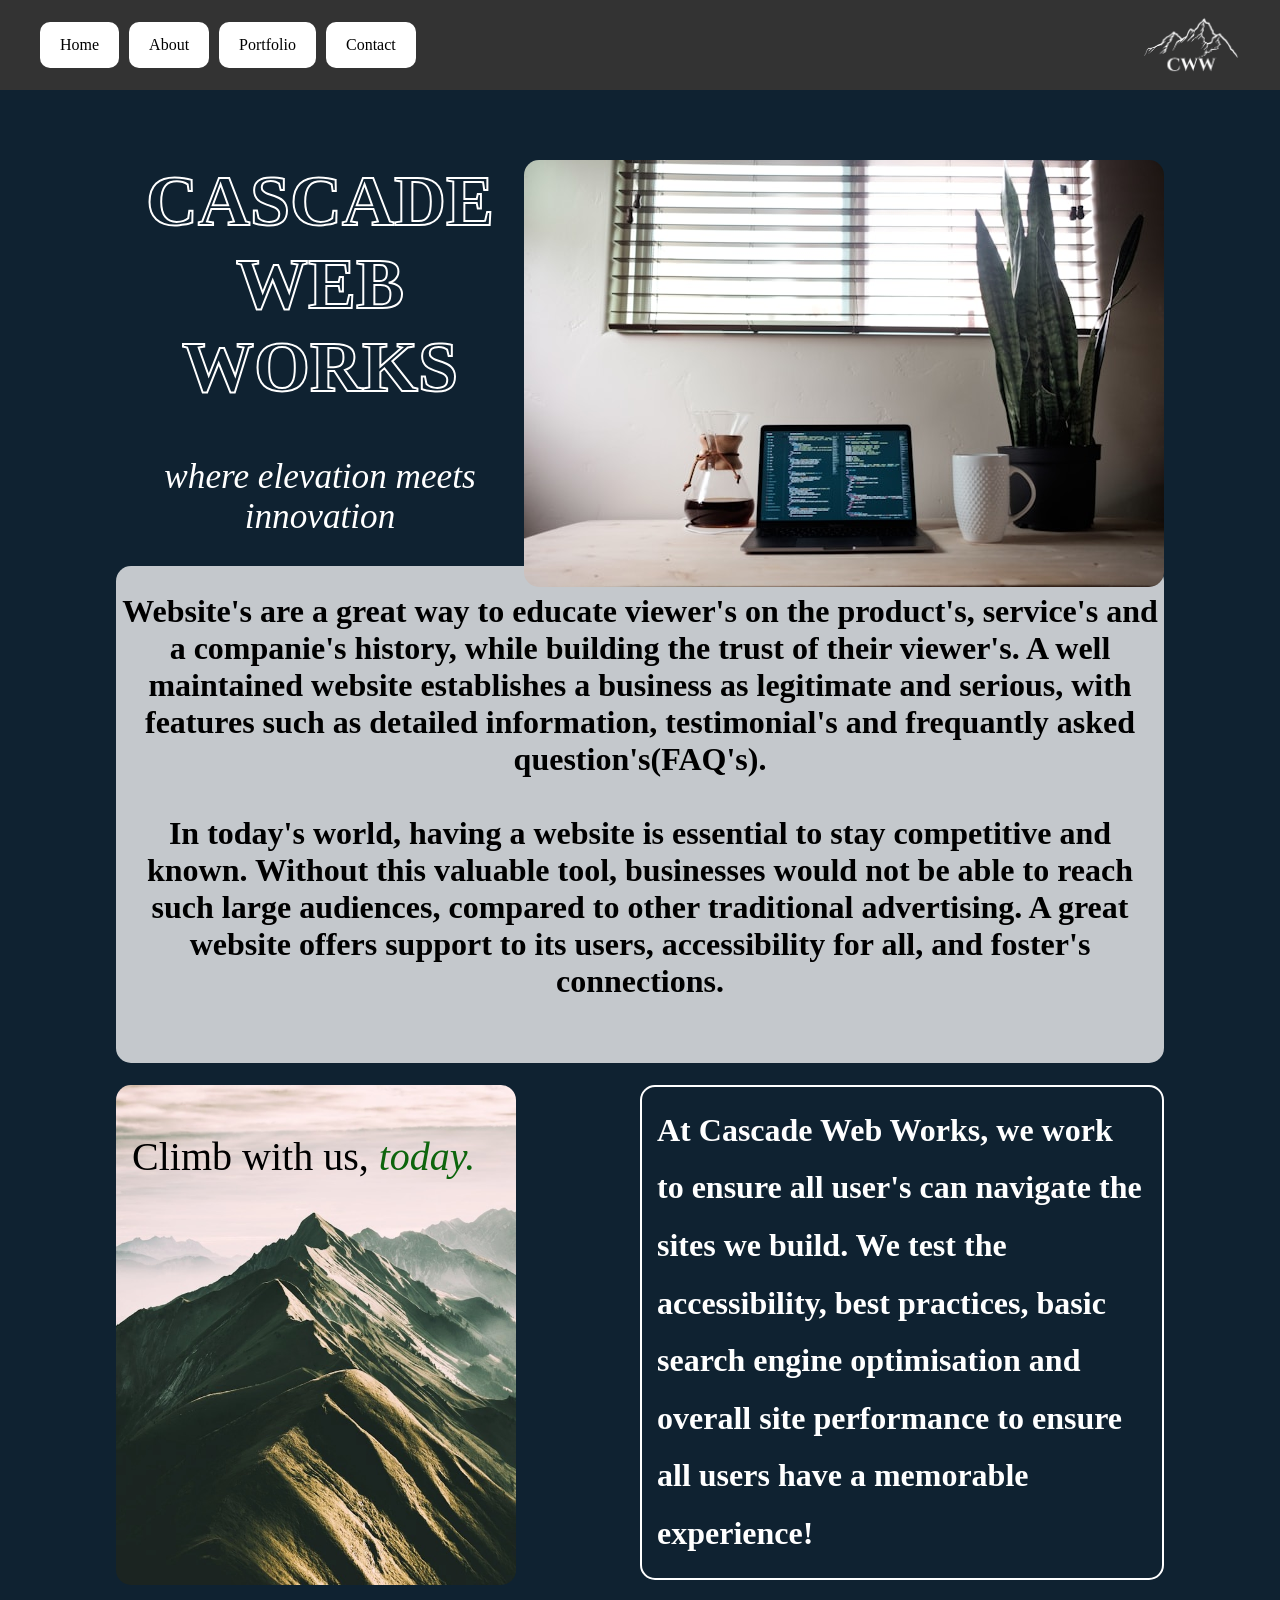
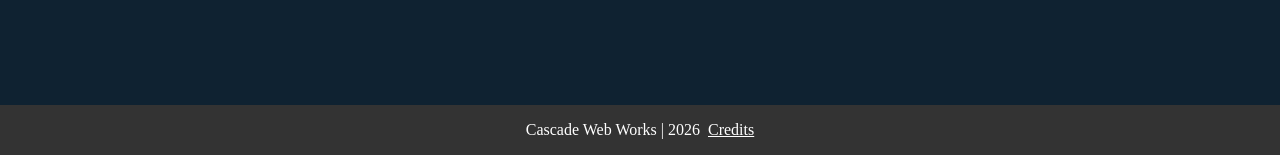
==== commit 67951c18: "Adds about.html page. Adds image to page and one H1 section." ====
--- a/index.html
+++ b/index.html
@@ -58,14 +58,14 @@
 
         </div>
         <div class="mountain-wrapper">
-            <p class="call-to-action">Climb with us, <i style="color: rgb(13, 101, 13);">today.</i></p>
-            <img src="images/mnts.jpg" class="mtns-img" alt="photograph of mountains">
+          <p class="call-to-action">Climb with us, <i style="color: rgb(13, 101, 13);">today.</i></p>
+          <img src="images/mnts.jpg" class="mtns-img" alt="photograph of mountains">
         
         <!-- <div class="intro"> -->
-        <h1 class="intro-right-column">
-          At Cascade Web Works, we work to ensure all user's can navigate the sites we build. We test the
-          accessibility, best practices, basic search engine optimisation and overall site performance to ensure all users have a memorable experience!
-        </h1>
+          <h1 class="intro-right-column">
+            At Cascade Web Works, we work to ensure all user's can navigate the sites we build. We test the
+            accessibility, best practices, basic search engine optimisation and overall site performance to ensure all users have a memorable experience!
+          </h1>
         </div>
       </main>    
     </header>
--- a/styles.css
+++ b/styles.css
@@ -119,6 +119,7 @@
 }
 .laptop-img {
   float: inline-end;
+  border-radius: 15px;
 }
 
 .logo {
@@ -136,7 +137,7 @@
   font-weight: 100;
   margin-top: 0;
 }
-
+ /* ---------------------- INTROS ------------------------ */
 .intro {
   font-size: 1rem;
   text-align: center;
@@ -178,7 +179,7 @@
   max-width: 400px;
   width: 100%;
   height: auto;
-  /* margin-top: 15px; */
+
   border-radius: 15px;
   margin-bottom: 120px;
 }
@@ -195,6 +196,37 @@
   border-radius: 50%;
   margin-left: auto;
   margin-right: auto;
+}
+
+/* -------------------------ABOUT PAGE ---------------------- */
+.about {
+  color: white;
+  font-size: 3.5rem;
+}
+.about-img-pinecone {
+  max-width: 400px;
+  height: auto;
+  width: 100%;
+  border-radius: 15px;
+  float: left;
+  margin-right: 24px;
+  margin-bottom: 16px;
+}
+.intro-about {
+  text-align: start;
+  padding: 15px;
+  color: white;
+  /* border: 2px solid white; */
+  border-radius: 15px;
+  line-height: 1.8;
+}
+
+.pinecone-wrapper {
+  position: relative;
+  width: 100%;
+  max-width: 100%;
+  text-align: center;
+  margin: 0 auto;
 }
 
 
@@ -274,7 +306,7 @@
     color: #ffffff;
     padding: 12px 16px;
     /* border-radius: 12px; */
-    font-size: 2.1rem;
+    font-size: 1.1rem;
   }
 
   .mountain-wrapper {
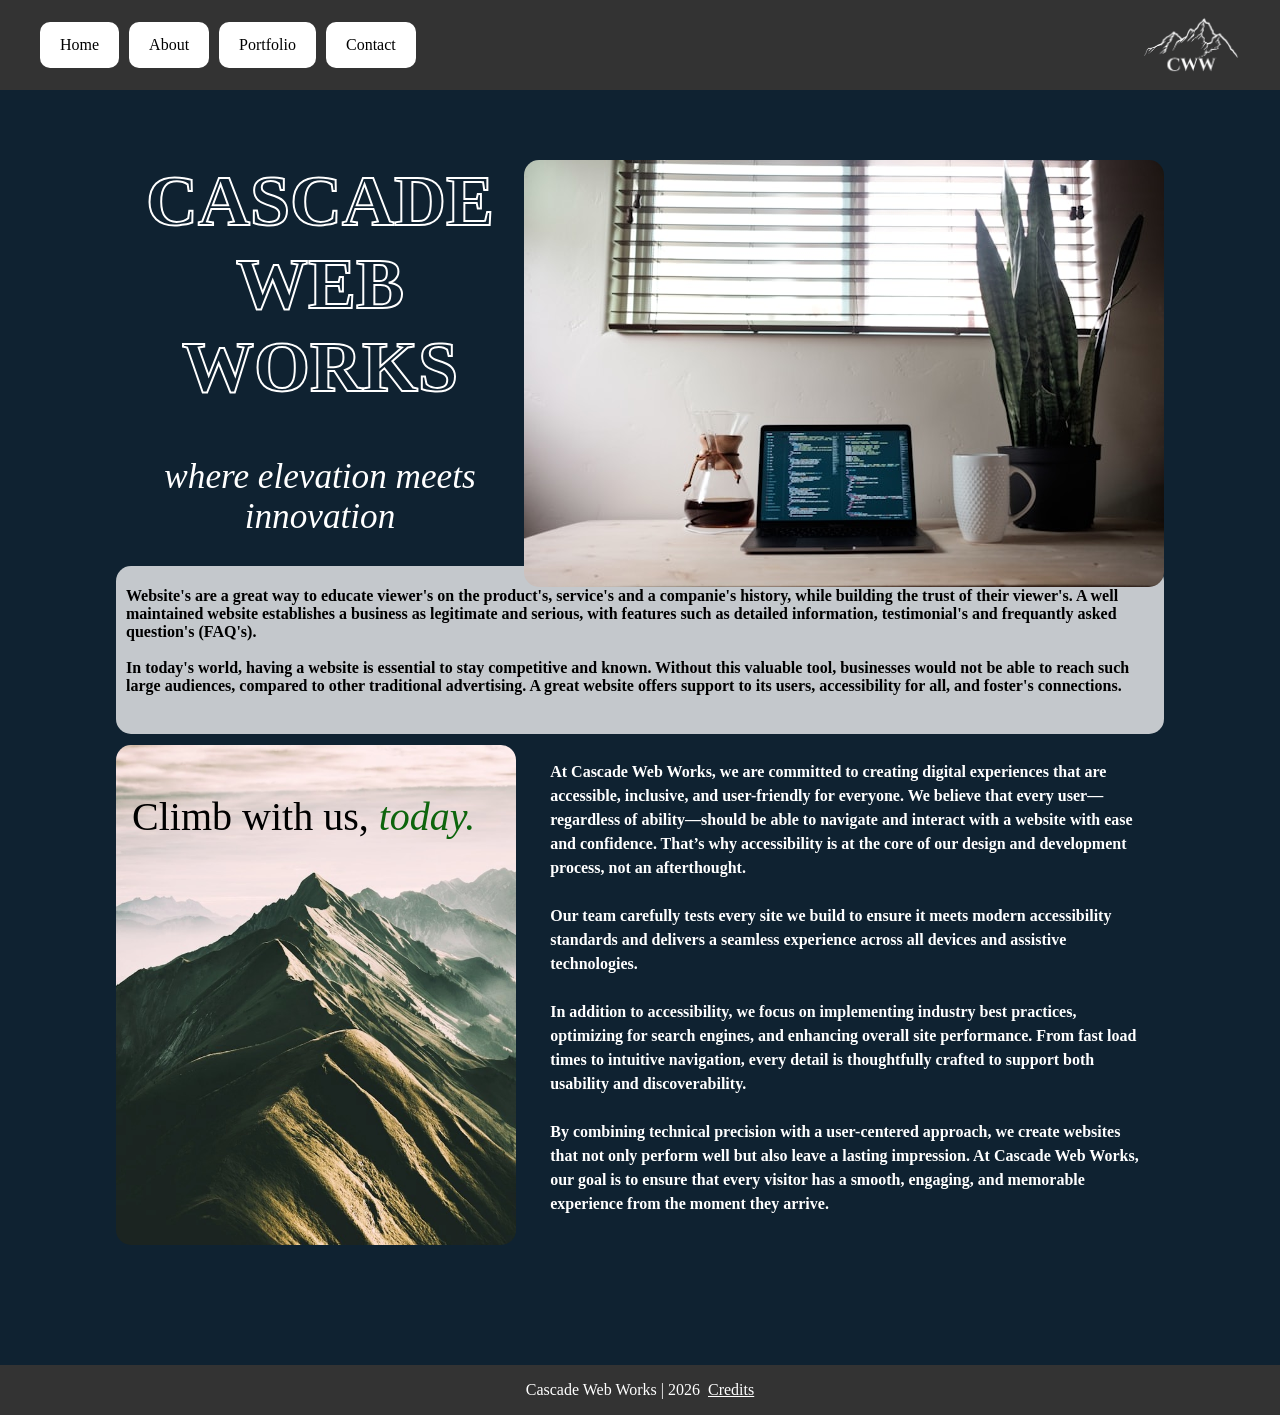
==== commit 80c8e696: "fixes mobile stack for right column" ====
--- a/index.html
+++ b/index.html
@@ -24,7 +24,7 @@
     <header>            
       <main class="page-wrapper">
         <div class="hero-section">
-          <!-- <img src="images/Cascade1.png" class="logo" alt="company logo of cascade mountain range"> -->
+          <img src="images/Cascade1.png" class="mobile-logo" alt="company logo of cascade mountain range">
            <img src="images/laptop.jpg" class="laptop-img" alt="photograph of laptop">
           <h1 class="companyname">CASCADE<br>WEB WORKS</h1>
           <h2 class="slogan"><i>where elevation meets innovation</i></h2>
@@ -35,23 +35,23 @@
           <div class="mobile-nav-links">
             <a class="home" href="index.html" class="mobile-nav-link">Home</a>
             <a class="mobile-nav-link" href="about.html">About</a>
-            <a class="mobile-nav-link" href="portfolio.html">Portfolio</a>
+            <!-- <a class="mobile-nav-link" href="portfolio.html">Portfolio</a> -->
             <a class="mobile-nav-link" href="contact.html">Contact</a>
           </div>
         </nav>
     
         <div class="intro">
-          <h1>
+          <h1 class="intro2">
             Website's are a great way to educate viewer's on the product's, service's and a companie's history, 
             while building the trust of their viewer's. 
             A well maintained website establishes a business as legitimate and serious, 
-            with features such as detailed information, testimonial's and frequantly asked question's(FAQ's). 
+            with features such as detailed information, testimonial's and frequantly asked question's (FAQ's). 
             <br><br>
             <img src="images/laptop.jpg" class="mobile-only-laptop" alt="laptop image">
             In today's world, having a website is essential to stay competitive and known. 
             Without this valuable tool, businesses would not be able to reach such large audiences, 
-            compared to other traditional advertising. A great website offers support to its users, accessibility for all, 
-            and foster's connections. 
+            compared to other traditional advertising. A great website offers support to its users, accessibility for 
+            all, and foster's connections. 
             <br><br>
             
           </h1>
@@ -63,8 +63,21 @@
         
         <!-- <div class="intro"> -->
           <h1 class="intro-right-column">
-            At Cascade Web Works, we work to ensure all user's can navigate the sites we build. We test the
-            accessibility, best practices, basic search engine optimisation and overall site performance to ensure all users have a memorable experience!
+            At Cascade Web Works, we are committed to creating digital experiences that are accessible, 
+            inclusive, and user-friendly for everyone. We believe that every user—regardless of ability—should 
+            be able to navigate and interact with a website with ease and confidence. That’s why accessibility 
+            is at the core of our design and development process, not an afterthought.
+<br><br>
+            Our team carefully tests every site we build to ensure it meets modern accessibility standards and 
+            delivers a seamless experience across all devices and assistive technologies. 
+<br><br>            
+            In addition to accessibility, we focus on implementing industry best practices, optimizing for search 
+            engines, and enhancing overall site performance. From fast load times to intuitive navigation, every detail 
+            is thoughtfully crafted to support both usability and discoverability.
+<br><br>
+            By combining technical precision with a user-centered approach, we create websites that not only perform 
+            well but also leave a lasting impression. At Cascade Web Works, our goal is to ensure that every visitor 
+            has a smooth, engaging, and memorable experience from the moment they arrive.
           </h1>
         </div>
       </main>    
--- a/styles.css
+++ b/styles.css
@@ -20,7 +20,6 @@
 main {
   padding-top: 120px; /* adjust if needed */
   flex: 1;
-
 }
 
 body {
@@ -37,6 +36,7 @@
   margin: 0 auto;
   padding: 0 1rem;
 }
+
 /* ---------------------LOGO-------------------------- */
 .logo {
   margin-top: 5.5rem;
@@ -49,6 +49,9 @@
   max-height: 60px;     /* MUST be smaller than nav height */
   width: auto;
   display: block;
+}
+.mobile-logo {
+  display: hidden;
 }
 /* -------------------NAVIGATION--------------------- */
 .desktop-nav {
@@ -145,16 +148,24 @@
   border-radius: 15px;
   padding: 5px;
 }
+.intro2 {
+  font-size: 1.0rem;
+  text-align: start;
+
+  border-radius: 15px;
+  padding: 5px;
+}
 
 .intro-right-column {
   text-align: start;
   padding: 15px;
   color: white;
-  border: 2px solid white;
-  border-radius: 15px;
-  max-width: 50%;
+  /* border: 2px solid white; */
+  border-radius: 15px;
+  max-width: 60%;
   margin-left: auto;
-  line-height: 1.8;
+  line-height: 1.5;
+  font-size: 1rem;
 }
 
 .mountain-wrapper {
@@ -197,7 +208,9 @@
   margin-left: auto;
   margin-right: auto;
 }
-
+option {
+  background-color: black;
+}
 /* -------------------------ABOUT PAGE ---------------------- */
 .about {
   color: white;
@@ -218,7 +231,9 @@
   color: white;
   /* border: 2px solid white; */
   border-radius: 15px;
-  line-height: 1.8;
+  line-height: 1.4;
+  /* font-size: 1.4rem; */
+  font-weight: 100;
 }
 
 .pinecone-wrapper {
@@ -228,10 +243,165 @@
   text-align: center;
   margin: 0 auto;
 }
-
-
-/*---------------------- NAVIGATION----------------------- */
-
+.owner-wrapper {
+  width: 100%; /* Ensures full width */
+  justify-content: center;
+  text-align: center;
+}
+
+.owner-img {
+  width: 400px;
+  height: auto;
+  max-width: 100%;
+  border-radius: 15px;
+  margin-right: 24px;
+  margin-bottom: 16px;
+  float: right;
+}
+
+.owner-about {
+  font-weight: 100;
+  text-align: start;
+  padding: 15px;
+  color: white;
+  /* border: 2px solid white; */
+  border-radius: 15px;
+  line-height: 1.4;
+  /* font-size: 1.3rem; */
+}
+/* ------------------ PORTFOLIO PAGE -------------------  */
+.portfolio-grid {
+  display: grid;
+  grid-template-columns: repeat(auto-fit, minmax(200px, 1fr));
+  gap: 20px;
+  margin-top: 20px;
+}
+.portfolio-wrapper {
+  position: relative;
+  width: 100%;
+  max-width: 100%;
+  text-align: start;
+  margin: 0 auto;
+}
+.portfolio {
+  color: white;
+  font-size: 3.5rem;
+  text-align: center;
+}
+.intro-portfolio {
+  color: white;
+  font-size: 18px;
+  text-align: center;
+}
+
+.thumbnail {
+  height: 200px;
+  cursor: pointer;
+  margin: 30px;
+}
+
+#overlay {
+  position: fixed;
+  display: none;
+  width: 100%;
+  height: 100%;
+  inset: 0;
+  background-color: rgba(0, 0, 0, 0.7);
+  z-index: 999;
+  cursor: pointer;
+}
+
+#expanded-img-content {
+  position: absolute;
+  top: 50%;
+  left: 50%;
+  transform: translate(-50%, -50%);
+  max-width: 90%;
+  max-height: 90%;
+}
+
+/* ---------------------- FORM ----------------------- */
+.form-container ::placeholder {
+  color: white;
+  opacity: 1;
+}
+
+.form-container {
+  max-width: 520px;
+  padding: 32px;
+  background-color: rgb(16, 39, 58);
+  border-radius: 20px;
+  box-shadow: 0 20px 40px rgba(0, 0, 0, 0.505);
+  margin: 150px auto;
+
+}
+
+.form-header{
+  margin: 0 0 24px;
+  font-size: 2rem;
+  text-align: center;
+  letter-spacing: 0.08em;
+  color: white;
+}
+form label {
+  display: block;
+  margin-top: 18px;
+  font-size: 0.9rem;
+  letter-spacing: 0.05em;
+  color: white;
+}
+
+form input,
+form select,
+form textarea {
+  width: 100%;
+  margin-top: 6px;
+  padding: 14px 16px;
+  border-radius: 12px;
+  border: 1px solid transparent;
+  background: rgba(53, 52, 52, 0.889);
+  color: white;
+  font-size: 1rem;
+  outline: none;
+  transition: border 0.2s ease, background 0.2s ease;
+}
+form input:focus,
+form select:focus,
+form textarea:focus {
+  background: rgba(255,255,255,0.12);
+}
+textarea{
+  min-height: 140px;
+  resize: vertical;
+}
+
+.send-button{
+  width: 100%;
+  margin-top: 32px;
+  padding: 14px;
+  color: black;
+  border: none;
+  border-radius: 999px;
+  font-size: 1.1rem;
+  font-weight: 600;
+  cursor: pointer;
+  transition: transform 0.2s ease, box-shadow 0.2s ease;
+}
+
+.send-button:hover {
+  transform: translateY(-2px);
+  box-shadow: 0 10px 20px rgba(120, 93, 10, 0.4);
+}
+
+@media (min-width: 1080px) {
+  .mobile-logo {
+    display: none;
+  }
+  
+}
+  .mobile-logo {
+    display: none;
+  }
 /* ================= MOBILE & TABLET ================= */
 @media (max-width: 1080px) {
 
@@ -306,7 +476,7 @@
     color: #ffffff;
     padding: 12px 16px;
     /* border-radius: 12px; */
-    font-size: 1.1rem;
+    font-size: 1.4rem;
   }
 
   .mountain-wrapper {
@@ -341,8 +511,62 @@
     margin-top: 50px;
     font-size: 40px;
   }
-
-}
+  .mobile-logo {
+  display: inline;
+  max-width: 300px;
+  }
+  .hero-section {
+    margin-top: 1rem;
+  }
+
+  .thumbnail {
+    display: block;
+    margin: 0 auto;
+  }
+  .portfolio-grid {
+    grid-template-columns: 1fr;
+  }
+
+}
+
+  .intro {
+    flex-direction: column;
+    text-align: center;
+  }
+
+@media (max-width: 768px) {
+.intro {
+    display: flex;
+    flex-direction: column;
+  }
+
+  .intro-right-column {
+    position: static;   /* 🔑 THIS FIXES THE OVERFLOW */
+    transform: none;
+    width: 100%;
+    padding: 10px;
+    text-align: center;
+  }
+
+  .mtns-img {
+    display: none;
+
+  }
+}
+
+@media (max-width: 480px) {
+  .form-container {
+    padding: 24px;
+    margin-top: 120px;
+  }
+
+  .form-header {
+    font-size: 1.6rem;
+  }
+
+
+}
+
 
 /* ================= SMALL PHONES ================= */
 @media (max-width: 360px) {
@@ -363,4 +587,5 @@
   .intro {
     font-size: 0.9rem;
   }
-}+}
+
